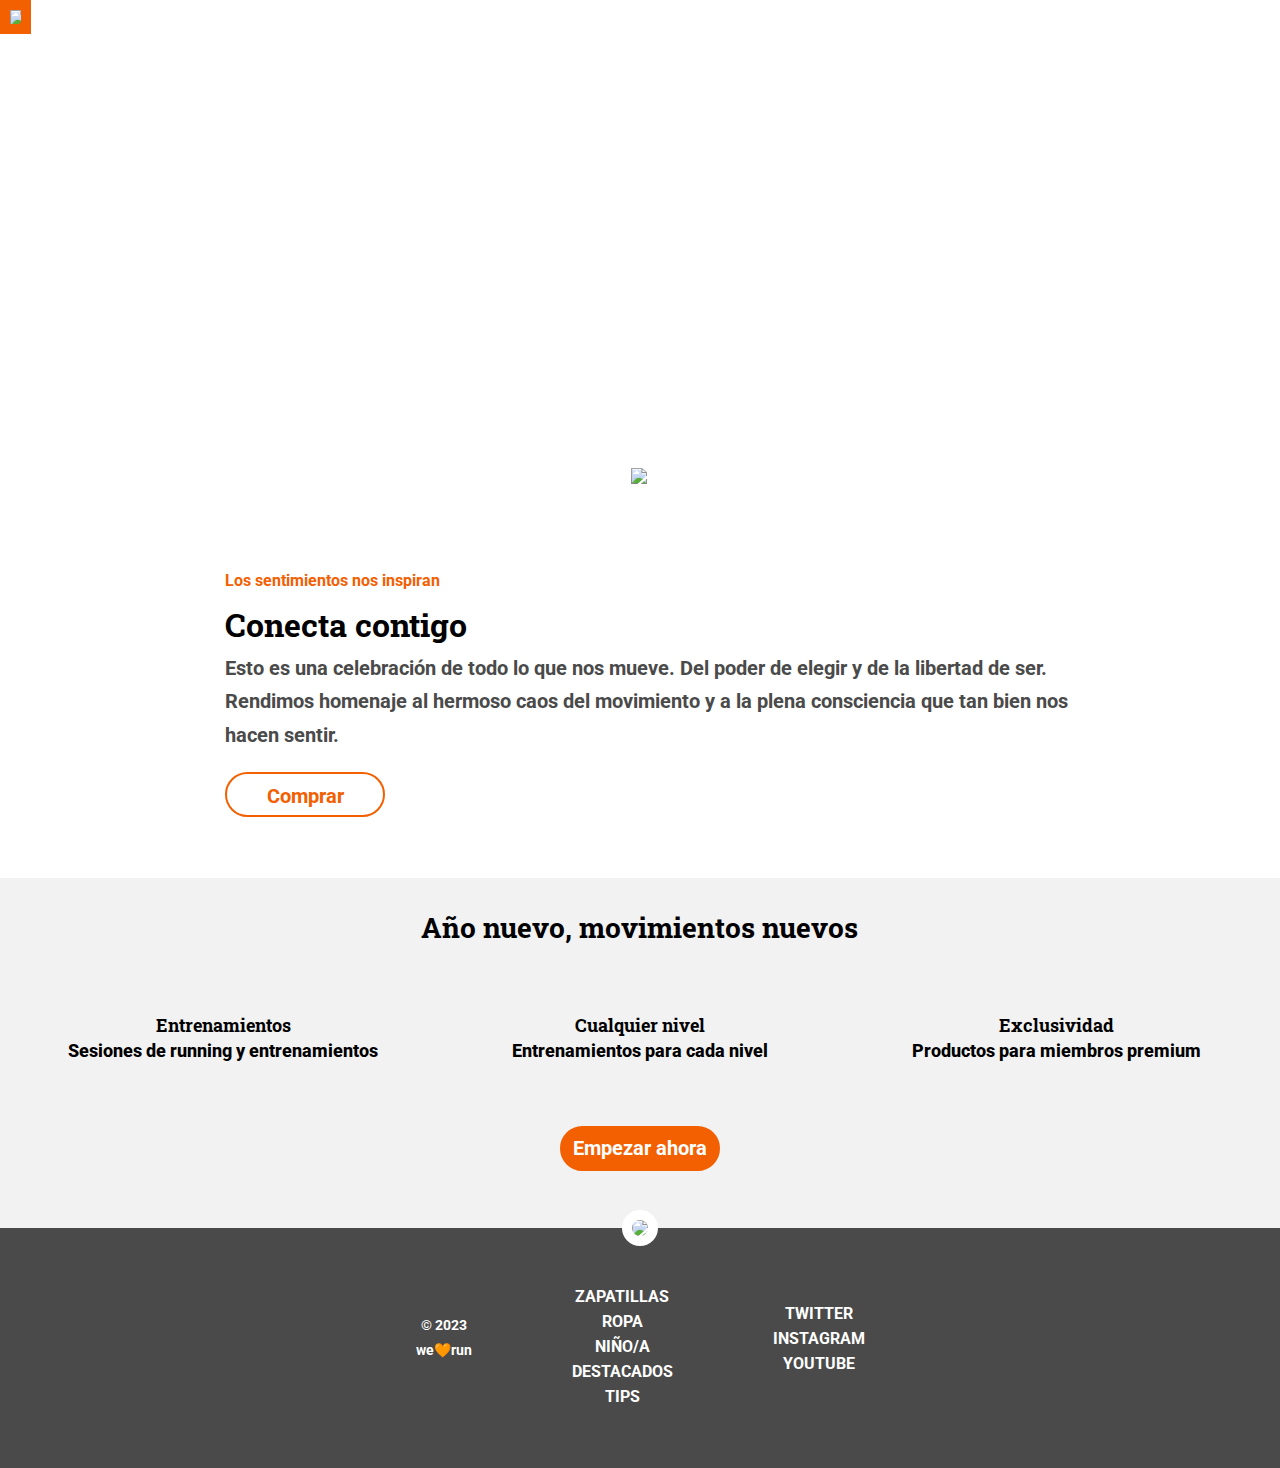
==== docs/index.html @ b7ae0f53 "Update docs" ====
<!DOCTYPE html>
<html lang="en">
  <head>
    <meta charset="UTF-8" />
    <meta http-equiv="X-UA-Compatible" content="IE=edge" />
    <meta name="viewport" content="width=device-width, initial-scale=1.0" />
    <link
      href="https://fonts.googleapis.com/css2?family=Roboto:wght@100&display=swap"
      rel="stylesheet"
    />
    <link
      href="https://fonts.googleapis.com/css2?family=Roboto+Slab&family=Roboto:wght@100&display=swap"
      rel="stylesheet"
    />
    <link rel="stylesheet" href="./assets/css/main.css" />
    <title>Anonymus Proxy</title>
  </head>
  <body>
    <header class="header" id="header">
      <nav class="header-nav">
        <img
          class="header-img-menu"
          src="./assets/images/ico-menu.svg"
          alt="icono de hamburguesa"
          />
      </nav>
    </header>


    <main>
      <section id=hero class="hero">
          <figure class="hero-figure">
            <h1 class="hero-title">Hasta un 50% de descuento</h1>
            <p class="hero-p">Ya están aquí las ofertas de fin de temporada</p>
            <a class="hero-img-arrow-a" href="./index.html#newyear"><img class="hero-img-arrow" src="./assets/images/ico-scroll-down.svg"></img></a>
          </figure>
       </section>
      <section class="section-conect">
        <articles class="article-conect">
          <h2 class="title-feelings">Los sentimientos nos inspiran</h2>
          <h3 class="title-conect">Conecta contigo</h3>
          <p class="conect-p">
            Esto es una celebración de todo lo que nos mueve. Del poder de elegir y de
            la libertad de ser. Rendimos homenaje al hermoso caos del movimiento y a la
            plena consciencia que tan bien nos hacen sentir.
          </p>
          <button class="button-main-conect">Comprar</button>
        </articles>
      </section>

      <section id="newyear" class="section-newyear">
        <h3 class="title-newyear">Año nuevo, movimientos nuevos</h3>
        <section class="three-elements">
          <article class="article-one">
            <h3 class="title-article-one">Entrenamientos</h3>
            <p class="p-article-one">Sesiones de running y entrenamientos</p>
          </article>
          <article class="article-two">
            <h3 class="title-article-two">Cualquier nivel</h3>
            <p class="p-article-two">Entrenamientos para cada nivel</p>
          </article>
          <article class="article-three">
            <h3 class="title-article-three">Exclusividad</h3>
            <p class="p-article-three">Productos para miembros premium</p>
          </article>
        </section>
        <section class="section-button">
          <button class="button-newyear">Empezar ahora</button>
        </section>
      </section>

    </main>

    <footer class="footer">
      <a class="footer-img-arrow-a" href="./index.html#hero">
        <img class="footer-img-arrow" src="./assets/images/ico-arrow.svg"></img>
      </a>
      <section class="footer-two">
      <nav class="nav-clouthes">
        <ul class="nav-ul">
          <li class="sport"><a href="https://adalab.es/"></a>Zapatillas</li>
          <li class="sport"><a href="https://adalab.es/"></a>Ropa</li>
          <li class="sport"><a href="https://adalab.es/"></a>Niño/a</li>
          <li class="sport"><a href="https://adalab.es/"></a>Destacados</li>
          <li class="sport"><a href="https://adalab.es/"></a>Tips</li>
        </ul>
       </nav> 
       <nav class="nav-socials">
        <ul class="ul-socials">
          <li class="socials"><a href="https://adalab.es/"></a>Twitter</li>
          <li class="socials"><a href="https://adalab.es/"></a>Instagram</li>
          <li class="socials"><a href="https://adalab.es/"></a>Youtube</li>
        </ul>
        </nav>
        <article class="article-copyright">
        <ul class="copyright">
          <li>&copy; 2023</li>
          <li>we🧡run </li>
        </ul>
        </article>
      </section>
    </footer>
  </body>
</html>
---- docs/assets/css/main.css ----
html,body,div,span,applet,object,iframe,h1,h2,h3,h4,h5,h6,p,blockquote,pre,a,abbr,acronym,address,big,cite,code,del,dfn,em,img,ins,kbd,q,s,samp,small,strike,strong,sub,sup,tt,var,b,u,i,center,dl,dt,dd,ol,ul,li,fieldset,form,label,legend,table,caption,tbody,tfoot,thead,tr,th,td,article,aside,canvas,details,embed,figure,figcaption,footer,header,hgroup,menu,nav,output,ruby,section,summary,time,mark,audio,video{margin:0;padding:0;border:0;font-size:100%;font:inherit;vertical-align:baseline}article,aside,details,figcaption,figure,footer,header,hgroup,menu,nav,section{display:block}body{line-height:1}ol,ul{list-style:none}blockquote,q{quotes:none}blockquote:before,blockquote:after,q:before,q:after{content:'';content:none}table{border-collapse:collapse;border-spacing:0}.header-img-menu{width:11.1px;height:13.5px;background-color:#f26002;position:fixed;top:0;padding:10px}.hero{height:528.8px;background-size:cover;background-position:center;background-image:url(../images/cover.jpeg);display:flex;flex-direction:column;justify-content:flex-end}.hero-figure{display:flex;flex-direction:column;align-items:center;padding-bottom:37.8px}.hero-title{font-size:30px;font-family:"Roboto Slab", serif;font-weight:100;color:white;text-align:center;line-height:60px;text-transform:uppercase}.hero-p{font-size:16px;font-family:"Roboto";color:white;text-align:center;padding:0px 42.9px 17px 33.8px;font-weight:bold}.hero-img-arrow-a{width:37.9px;height:35.7px;background-color:white;border-radius:22.5px}.hero-img-arrow{padding:13px 10.1px 20px 9px}@media (min-width: 768px){.hero{text-align:center}.hero-title{font-family:"Roboto Slab", serif;font-size:75px;line-height:1.33}.hero-p{font-size:24px;font-family:"Roboto";line-height:1.17}}@media (min-width: 1200px){.hero-title{font-family:"Roboto Slab", serif;font-size:100px}.hero-p{padding-top:10px;padding-bottom:30px}}.section-conect{padding:34.2px 12px 51px 21px}.title-feelings{font-size:14px;font-family:"Roboto";padding-bottom:10px;color:#f26002;font-weight:bold}.title-conect{font-family:"Roboto Slab", serif;font-size:24px;padding-bottom:11px;font-weight:bold}.conect-p{font-family:"Roboto";font-size:18px;padding-bottom:20px;color:#4a4a4a;line-height:1.67;font-weight:bold}.button-main-conect{background-color:transparent;width:160px;height:45px;border-radius:22.4px;border:solid #f26002 2px;padding:10px 11.4px 10px 11.4px;font-family:"Roboto";font-size:20px;color:#f26002;font-weight:bold}@media (min-width: 768px){.section-conect{margin:10px 39px 41px 25px;padding-bottom:20px}.title-feelings{margin-bottom:10px;font-size:16px}.title-conect{font-size:32px}.conect-p{font-size:20px}}@media (min-width: 1200px){.section-conect{padding-left:200px;padding-right:136px}}.section-newyear{background-color:#f2f2f2;padding:15px 15px 45px 15px;display:grid;grid-template-rows:70px 350px 70px;grid-template-columns:1fr;align-items:center;text-align:center}.three-elements{grid-column:span 1;grid-row:span 1;display:grid;grid-template-columns:1fr;grid-template-rows:116.5px 116.5px 116.5px;align-items:center}.title-newyear{grid-column:span 1;grid-row:span 1;width:20ch;font-weight:bold;font-size:20px;line-height:1.5;font-family:"Roboto Slab", serif;text-align:center;justify-self:center}.article-one{line-height:25px;text-align:center}.title-article-one{font-size:18px;font-family:"Roboto Slab", serif;font-weight:bold}.p-article-one{font-family:"Roboto";font-size:18px;font-weight:800}.article-two{line-height:25px;text-align:center}.title-article-two{font-size:18px;font-family:"Roboto Slab", serif;font-weight:bold}.p-article-two{font-family:"Roboto";font-size:18px;font-weight:800;line-height:25px;width:20ch;display:inline-block}.article-three{line-height:25px;text-align:center}.title-article-three{font-size:18px;font-family:"Roboto Slab", serif;font-weight:bold}.p-article-three{font-family:"Roboto";font-size:18px;font-weight:800;width:20ch;display:inline-block}.section-button{grid-column:span 1;grid-row:span 1;text-align:center}.button-newyear{width:160px;height:45px;background-color:#f26002;border-radius:22.4px;border:solid #f26002 2px;font-family:"Roboto";font-size:20px;color:white;font-weight:bold}@media (min-width: 768px){.section-newyear{grid-template-rows:70px 150px 70px;grid-template-columns:1fr 1fr 1fr}.title-newyear{width:30ch;font-size:28px;grid-row:span 1;grid-column:span 3}.three-elements{grid-template-columns:1fr 1fr 1fr;grid-template-rows:150px;grid-row:span 1;grid-column:span 3}.section-button{grid-row:span 1;grid-column:span 3}}@media (min-width: 1200px){.title-newyear{justify-self:center}.p-article-two{width:100%}.p-article-three{width:100%}}.footer{background-color:#4a4a4a;display:flex;flex-direction:column;justify-content:center;align-items:center;height:465px}.footer-two{display:flex;flex-direction:column;align-items:center;justify-content:center}.footer-img-arrow{background-color:white;position:relative;top:0;padding:10px;border-radius:22.5px;margin-top:-25px}.footer-img-arrow{transform:translateY(-15px)}.nav-clouthes{font-size:16px;font-family:Roboto;color:white;line-height:25px;text-align:center;margin-bottom:50px;font-weight:bold;text-transform:uppercase;margin-top:30px}.ul-socials{font-family:Roboto;color:white;line-height:25px;text-align:center;margin-bottom:35px;font-weight:bold;text-transform:uppercase}.copyright{font-family:Roboto;font-size:14px;line-height:25px;color:white;text-align:center;font-weight:bold;text-transform:lowercase;margin-bottom:36px}@media (min-width: 768px){.footer{height:240px}.footer-img-arrow{transform:translateY(-5px)}.footer-two{display:flex;flex-direction:row;justify-content:center;gap:100px}.article-copyright{order:-1}}:root{box-sizing:border-box}
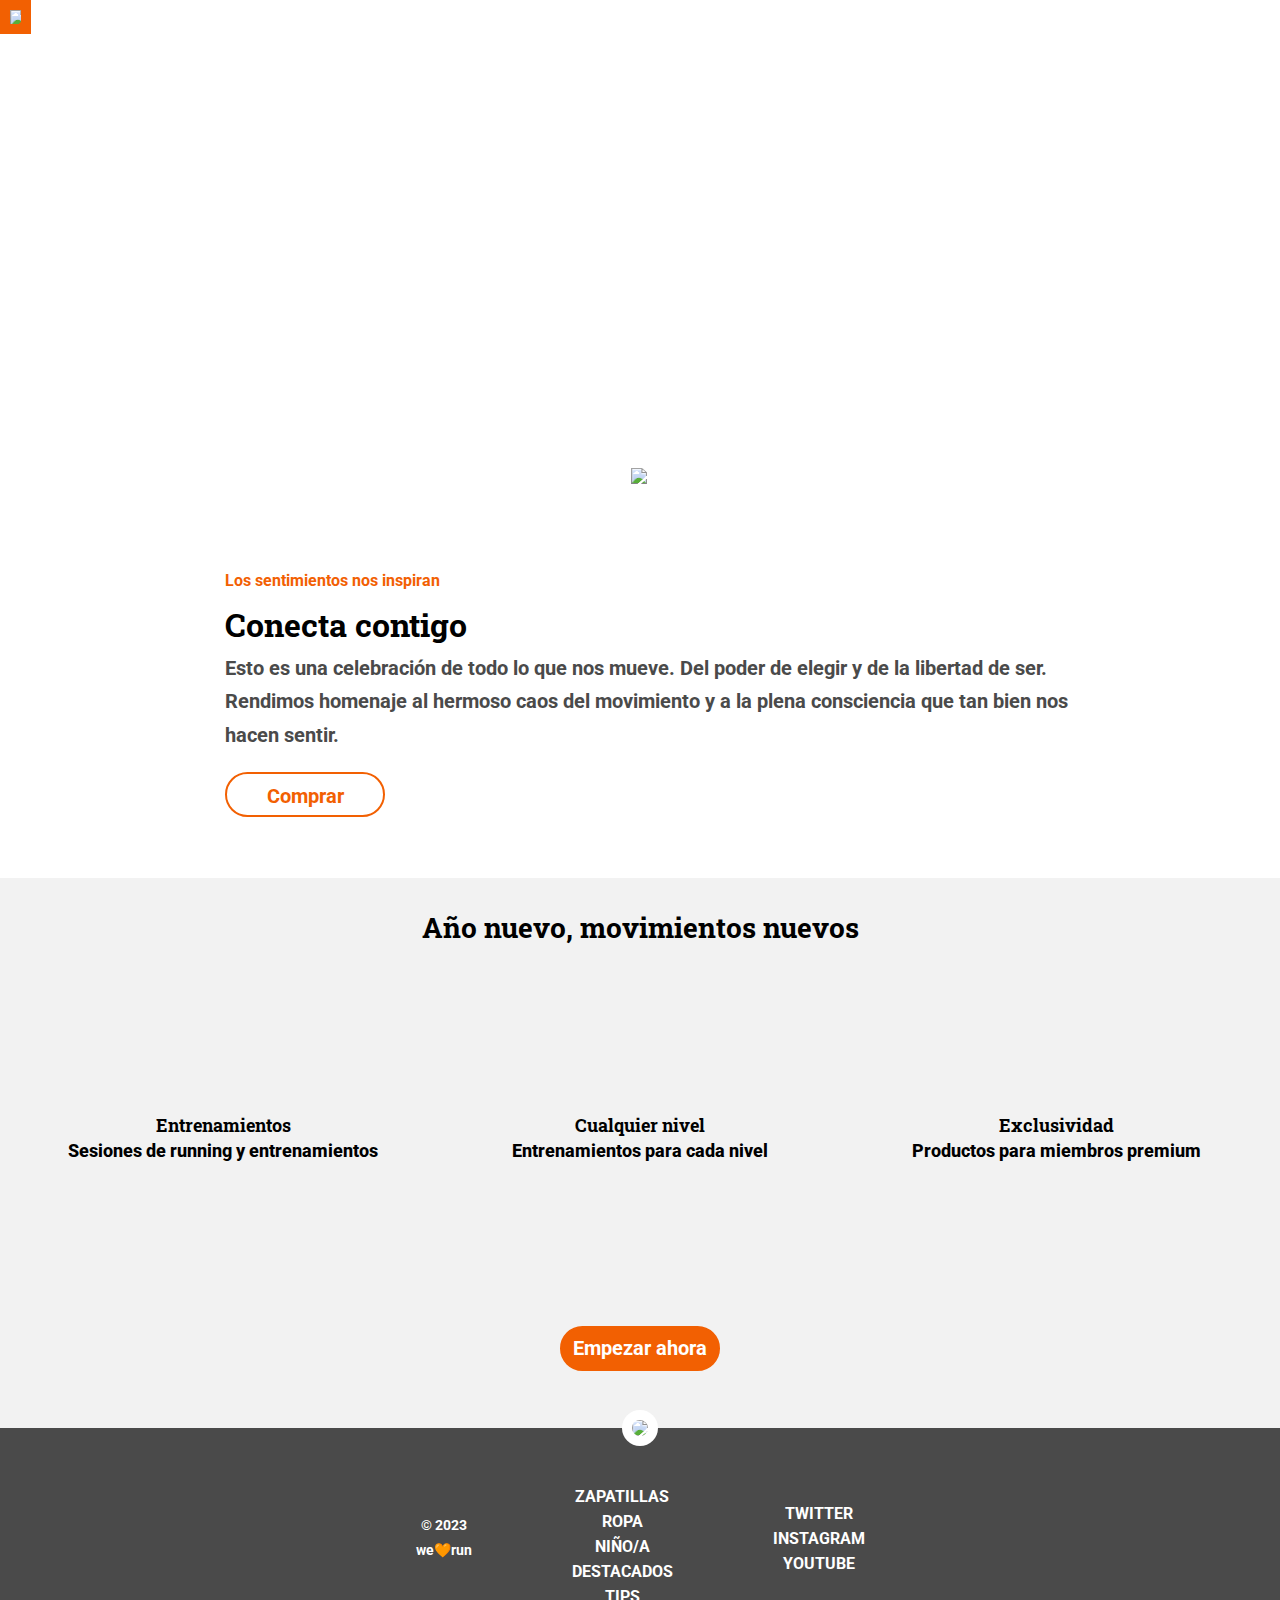
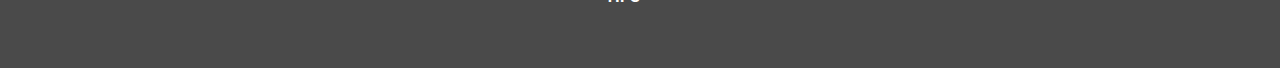
==== commit baa4c698: "Update docs" ====
--- a/docs/index.html
+++ b/docs/index.html
@@ -48,7 +48,7 @@
         </articles>
       </section>
 
-      <section id="newyear" class="section-newyear">
+      <section id="newyear" class="section__newyear">
         <h3 class="title-newyear">Año nuevo, movimientos nuevos</h3>
         <section class="three-elements">
           <article class="article-one">
--- a/docs/assets/css/main.css
+++ b/docs/assets/css/main.css
@@ -1 +1 @@
-html,body,div,span,applet,object,iframe,h1,h2,h3,h4,h5,h6,p,blockquote,pre,a,abbr,acronym,address,big,cite,code,del,dfn,em,img,ins,kbd,q,s,samp,small,strike,strong,sub,sup,tt,var,b,u,i,center,dl,dt,dd,ol,ul,li,fieldset,form,label,legend,table,caption,tbody,tfoot,thead,tr,th,td,article,aside,canvas,details,embed,figure,figcaption,footer,header,hgroup,menu,nav,output,ruby,section,summary,time,mark,audio,video{margin:0;padding:0;border:0;font-size:100%;font:inherit;vertical-align:baseline}article,aside,details,figcaption,figure,footer,header,hgroup,menu,nav,section{display:block}body{line-height:1}ol,ul{list-style:none}blockquote,q{quotes:none}blockquote:before,blockquote:after,q:before,q:after{content:'';content:none}table{border-collapse:collapse;border-spacing:0}.header-img-menu{width:11.1px;height:13.5px;background-color:#f26002;position:fixed;top:0;padding:10px}.hero{height:528.8px;background-size:cover;background-position:center;background-image:url(../images/cover.jpeg);display:flex;flex-direction:column;justify-content:flex-end}.hero-figure{display:flex;flex-direction:column;align-items:center;padding-bottom:37.8px}.hero-title{font-size:30px;font-family:"Roboto Slab", serif;font-weight:100;color:white;text-align:center;line-height:60px;text-transform:uppercase}.hero-p{font-size:16px;font-family:"Roboto";color:white;text-align:center;padding:0px 42.9px 17px 33.8px;font-weight:bold}.hero-img-arrow-a{width:37.9px;height:35.7px;background-color:white;border-radius:22.5px}.hero-img-arrow{padding:13px 10.1px 20px 9px}@media (min-width: 768px){.hero{text-align:center}.hero-title{font-family:"Roboto Slab", serif;font-size:75px;line-height:1.33}.hero-p{font-size:24px;font-family:"Roboto";line-height:1.17}}@media (min-width: 1200px){.hero-title{font-family:"Roboto Slab", serif;font-size:100px}.hero-p{padding-top:10px;padding-bottom:30px}}.section-conect{padding:34.2px 12px 51px 21px}.title-feelings{font-size:14px;font-family:"Roboto";padding-bottom:10px;color:#f26002;font-weight:bold}.title-conect{font-family:"Roboto Slab", serif;font-size:24px;padding-bottom:11px;font-weight:bold}.conect-p{font-family:"Roboto";font-size:18px;padding-bottom:20px;color:#4a4a4a;line-height:1.67;font-weight:bold}.button-main-conect{background-color:transparent;width:160px;height:45px;border-radius:22.4px;border:solid #f26002 2px;padding:10px 11.4px 10px 11.4px;font-family:"Roboto";font-size:20px;color:#f26002;font-weight:bold}@media (min-width: 768px){.section-conect{margin:10px 39px 41px 25px;padding-bottom:20px}.title-feelings{margin-bottom:10px;font-size:16px}.title-conect{font-size:32px}.conect-p{font-size:20px}}@media (min-width: 1200px){.section-conect{padding-left:200px;padding-right:136px}}.section-newyear{background-color:#f2f2f2;padding:15px 15px 45px 15px;display:grid;grid-template-rows:70px 350px 70px;grid-template-columns:1fr;align-items:center;text-align:center}.three-elements{grid-column:span 1;grid-row:span 1;display:grid;grid-template-columns:1fr;grid-template-rows:116.5px 116.5px 116.5px;align-items:center}.title-newyear{grid-column:span 1;grid-row:span 1;width:20ch;font-weight:bold;font-size:20px;line-height:1.5;font-family:"Roboto Slab", serif;text-align:center;justify-self:center}.article-one{line-height:25px;text-align:center}.title-article-one{font-size:18px;font-family:"Roboto Slab", serif;font-weight:bold}.p-article-one{font-family:"Roboto";font-size:18px;font-weight:800}.article-two{line-height:25px;text-align:center}.title-article-two{font-size:18px;font-family:"Roboto Slab", serif;font-weight:bold}.p-article-two{font-family:"Roboto";font-size:18px;font-weight:800;line-height:25px;width:20ch;display:inline-block}.article-three{line-height:25px;text-align:center}.title-article-three{font-size:18px;font-family:"Roboto Slab", serif;font-weight:bold}.p-article-three{font-family:"Roboto";font-size:18px;font-weight:800;width:20ch;display:inline-block}.section-button{grid-column:span 1;grid-row:span 1;text-align:center}.button-newyear{width:160px;height:45px;background-color:#f26002;border-radius:22.4px;border:solid #f26002 2px;font-family:"Roboto";font-size:20px;color:white;font-weight:bold}@media (min-width: 768px){.section-newyear{grid-template-rows:70px 150px 70px;grid-template-columns:1fr 1fr 1fr}.title-newyear{width:30ch;font-size:28px;grid-row:span 1;grid-column:span 3}.three-elements{grid-template-columns:1fr 1fr 1fr;grid-template-rows:150px;grid-row:span 1;grid-column:span 3}.section-button{grid-row:span 1;grid-column:span 3}}@media (min-width: 1200px){.title-newyear{justify-self:center}.p-article-two{width:100%}.p-article-three{width:100%}}.footer{background-color:#4a4a4a;display:flex;flex-direction:column;justify-content:center;align-items:center;height:465px}.footer-two{display:flex;flex-direction:column;align-items:center;justify-content:center}.footer-img-arrow{background-color:white;position:relative;top:0;padding:10px;border-radius:22.5px;margin-top:-25px}.footer-img-arrow{transform:translateY(-15px)}.nav-clouthes{font-size:16px;font-family:Roboto;color:white;line-height:25px;text-align:center;margin-bottom:50px;font-weight:bold;text-transform:uppercase;margin-top:30px}.ul-socials{font-family:Roboto;color:white;line-height:25px;text-align:center;margin-bottom:35px;font-weight:bold;text-transform:uppercase}.copyright{font-family:Roboto;font-size:14px;line-height:25px;color:white;text-align:center;font-weight:bold;text-transform:lowercase;margin-bottom:36px}@media (min-width: 768px){.footer{height:240px}.footer-img-arrow{transform:translateY(-5px)}.footer-two{display:flex;flex-direction:row;justify-content:center;gap:100px}.article-copyright{order:-1}}:root{box-sizing:border-box}
+html,body,div,span,applet,object,iframe,h1,h2,h3,h4,h5,h6,p,blockquote,pre,a,abbr,acronym,address,big,cite,code,del,dfn,em,img,ins,kbd,q,s,samp,small,strike,strong,sub,sup,tt,var,b,u,i,center,dl,dt,dd,ol,ul,li,fieldset,form,label,legend,table,caption,tbody,tfoot,thead,tr,th,td,article,aside,canvas,details,embed,figure,figcaption,footer,header,hgroup,menu,nav,output,ruby,section,summary,time,mark,audio,video{margin:0;padding:0;border:0;font-size:100%;font:inherit;vertical-align:baseline}article,aside,details,figcaption,figure,footer,header,hgroup,menu,nav,section{display:block}body{line-height:1}ol,ul{list-style:none}blockquote,q{quotes:none}blockquote:before,blockquote:after,q:before,q:after{content:'';content:none}table{border-collapse:collapse;border-spacing:0}.header-img-menu{width:11.1px;height:13.5px;background-color:#f26002;position:fixed;top:0;padding:10px}.hero{height:528.8px;background-size:cover;background-position:center;background-image:url(../images/cover.jpeg);display:flex;flex-direction:column;justify-content:flex-end}.hero-figure{display:flex;flex-direction:column;align-items:center;padding-bottom:37.8px}.hero-title{font-size:30px;font-family:"Roboto Slab", serif;font-weight:100;color:white;text-align:center;line-height:60px;text-transform:uppercase}.hero-p{font-size:16px;font-family:"Roboto";color:white;text-align:center;padding:0px 42.9px 17px 33.8px;font-weight:bold}.hero-img-arrow-a{width:37.9px;height:35.7px;background-color:white;border-radius:22.5px}.hero-img-arrow{padding:13px 10.1px 20px 9px}@media (min-width: 768px){.hero{text-align:center}.hero-title{font-family:"Roboto Slab", serif;font-size:75px;line-height:1.33}.hero-p{font-size:24px;font-family:"Roboto";line-height:1.17}}@media (min-width: 1200px){.hero-title{font-family:"Roboto Slab", serif;font-size:100px}.hero-p{padding-top:10px;padding-bottom:30px}}.section-conect{padding:34.2px 12px 51px 21px}.title-feelings{font-size:14px;font-family:"Roboto";padding-bottom:10px;color:#f26002;font-weight:bold}.title-conect{font-family:"Roboto Slab", serif;font-size:24px;padding-bottom:11px;font-weight:bold}.conect-p{font-family:"Roboto";font-size:18px;padding-bottom:20px;color:#4a4a4a;line-height:1.67;font-weight:bold}.button-main-conect{background-color:transparent;width:160px;height:45px;border-radius:22.4px;border:solid #f26002 2px;padding:10px 11.4px 10px 11.4px;font-family:"Roboto";font-size:20px;color:#f26002;font-weight:bold}@media (min-width: 768px){.section-conect{margin:10px 39px 41px 25px;padding-bottom:20px}.title-feelings{margin-bottom:10px;font-size:16px}.title-conect{font-size:32px}.conect-p{font-size:20px}}@media (min-width: 1200px){.section-conect{padding-left:200px;padding-right:136px}}.section__newyear{background-color:#f2f2f2;padding:15px 15px 45px 15px;display:grid;grid-template-rows:70px 350px 70px;grid-template-columns:1fr;align-items:center;text-align:center}.three-elements{grid-column:span 1;grid-row:span 1;display:grid;grid-template-columns:1fr;grid-template-rows:116.5px 116.5px 116.5px;align-items:center}.title-newyear{grid-column:span 1;grid-row:span 1;width:20ch;font-weight:bold;font-size:20px;line-height:1.5;font-family:"Roboto Slab", serif;text-align:center;justify-self:center}.article-one{line-height:25px;text-align:center}.title-article-one{font-size:18px;font-family:"Roboto Slab", serif;font-weight:bold}.p-article-one{font-family:"Roboto";font-size:18px;font-weight:800}.article-two{line-height:25px;text-align:center}.title-article-two{font-size:18px;font-family:"Roboto Slab", serif;font-weight:bold}.p-article-two{font-family:"Roboto";font-size:18px;font-weight:800;line-height:25px;width:20ch;display:inline-block}.article-three{line-height:25px;text-align:center}.title-article-three{font-size:18px;font-family:"Roboto Slab", serif;font-weight:bold}.p-article-three{font-family:"Roboto";font-size:18px;font-weight:800;width:20ch;display:inline-block}.section-button{grid-column:span 1;grid-row:span 1;text-align:center}.button-newyear{width:160px;height:45px;background-color:#f26002;border-radius:22.4px;border:solid #f26002 2px;font-family:"Roboto";font-size:20px;color:white;font-weight:bold}@media (min-width: 768px){.section-newyear{grid-template-rows:70px 150px 70px;grid-template-columns:1fr 1fr 1fr}.title-newyear{width:30ch;font-size:28px;grid-row:span 1;grid-column:span 3}.three-elements{grid-template-columns:1fr 1fr 1fr;grid-template-rows:150px;grid-row:span 1;grid-column:span 3}.section-button{grid-row:span 1;grid-column:span 3}}@media (min-width: 1200px){.title-newyear{justify-self:center}.p-article-two{width:100%}.p-article-three{width:100%}}.footer{background-color:#4a4a4a;display:flex;flex-direction:column;justify-content:center;align-items:center;height:465px}.footer-two{display:flex;flex-direction:column;align-items:center;justify-content:center}.footer-img-arrow{background-color:white;position:relative;top:0;padding:10px;border-radius:22.5px;margin-top:-25px}.footer-img-arrow{transform:translateY(-15px)}.nav-clouthes{font-size:16px;font-family:Roboto;color:white;line-height:25px;text-align:center;margin-bottom:50px;font-weight:bold;text-transform:uppercase;margin-top:30px}.ul-socials{font-family:Roboto;color:white;line-height:25px;text-align:center;margin-bottom:35px;font-weight:bold;text-transform:uppercase}.copyright{font-family:Roboto;font-size:14px;line-height:25px;color:white;text-align:center;font-weight:bold;text-transform:lowercase;margin-bottom:36px}@media (min-width: 768px){.footer{height:240px}.footer-img-arrow{transform:translateY(-5px)}.footer-two{display:flex;flex-direction:row;justify-content:center;gap:100px}.article-copyright{order:-1}}:root{box-sizing:border-box}
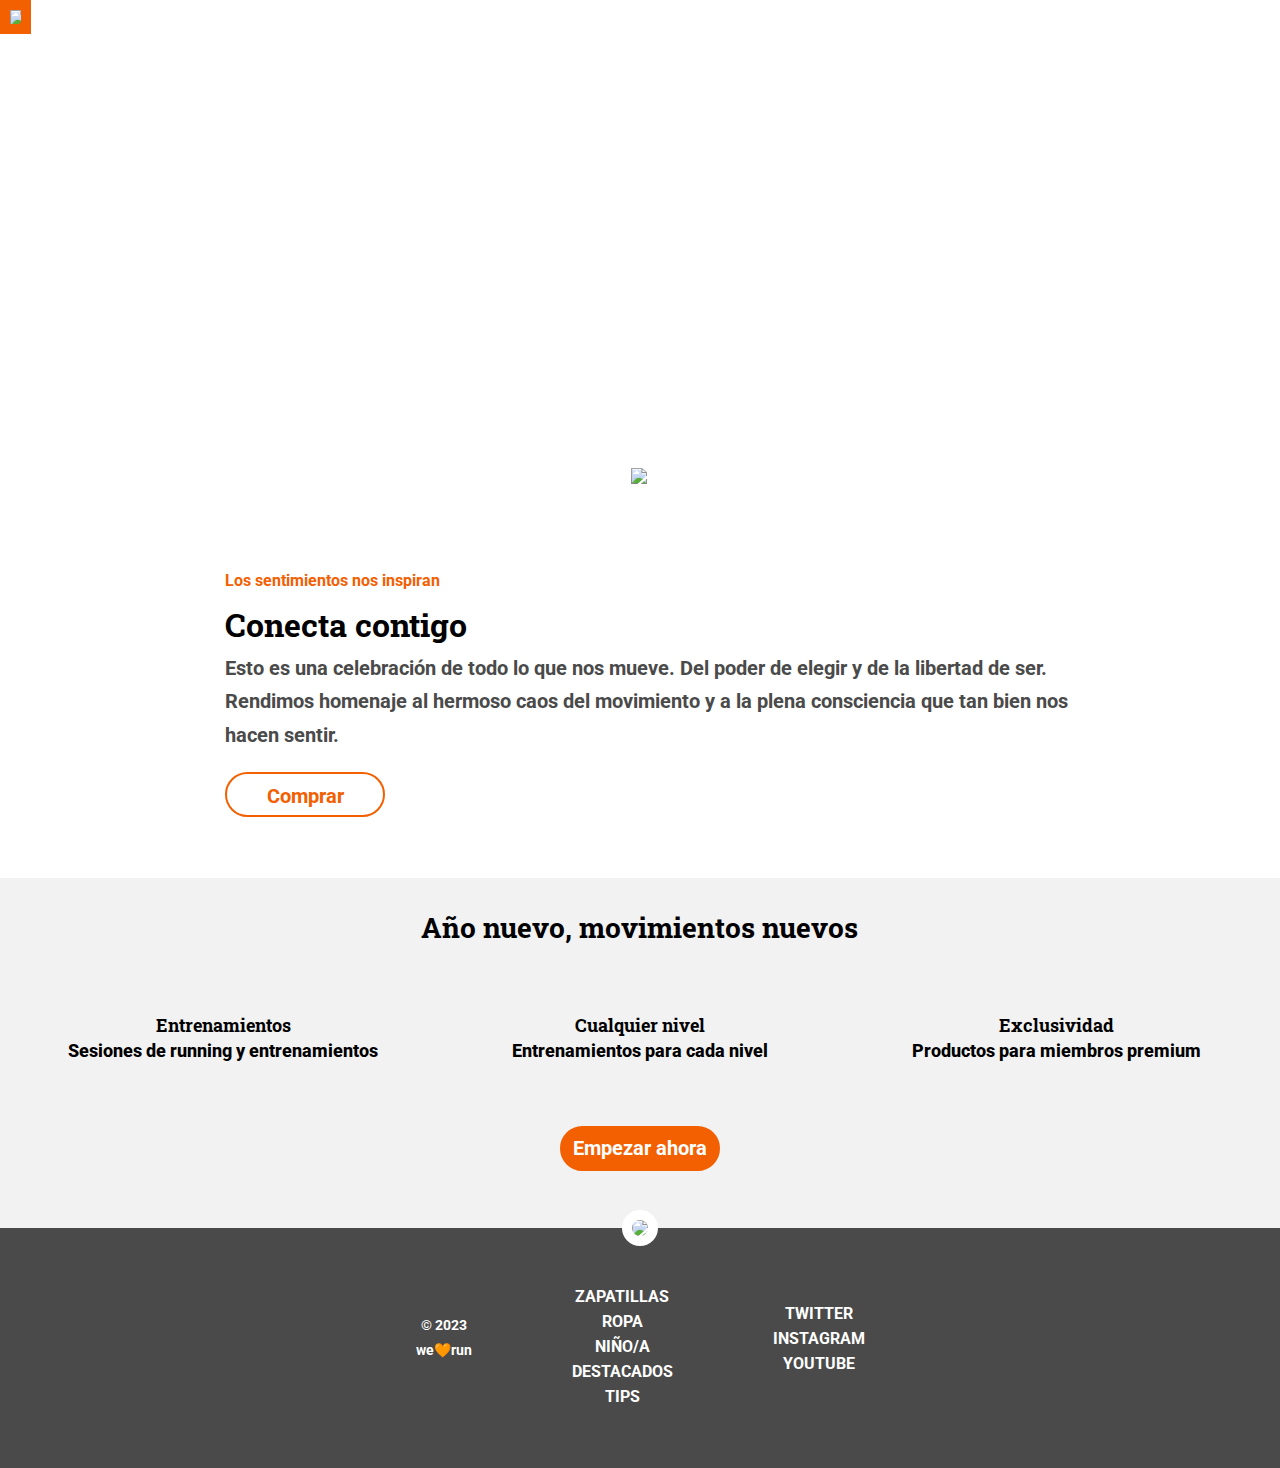
==== commit 8936cda3: "Update docs" ====
--- a/docs/index.html
+++ b/docs/index.html
@@ -48,7 +48,7 @@
         </articles>
       </section>
 
-      <section id="newyear" class="section__newyear">
+      <section id="newyear" class="section-newyear">
         <h3 class="title-newyear">Año nuevo, movimientos nuevos</h3>
         <section class="three-elements">
           <article class="article-one">
--- a/docs/assets/css/main.css
+++ b/docs/assets/css/main.css
@@ -1 +1 @@
-html,body,div,span,applet,object,iframe,h1,h2,h3,h4,h5,h6,p,blockquote,pre,a,abbr,acronym,address,big,cite,code,del,dfn,em,img,ins,kbd,q,s,samp,small,strike,strong,sub,sup,tt,var,b,u,i,center,dl,dt,dd,ol,ul,li,fieldset,form,label,legend,table,caption,tbody,tfoot,thead,tr,th,td,article,aside,canvas,details,embed,figure,figcaption,footer,header,hgroup,menu,nav,output,ruby,section,summary,time,mark,audio,video{margin:0;padding:0;border:0;font-size:100%;font:inherit;vertical-align:baseline}article,aside,details,figcaption,figure,footer,header,hgroup,menu,nav,section{display:block}body{line-height:1}ol,ul{list-style:none}blockquote,q{quotes:none}blockquote:before,blockquote:after,q:before,q:after{content:'';content:none}table{border-collapse:collapse;border-spacing:0}.header-img-menu{width:11.1px;height:13.5px;background-color:#f26002;position:fixed;top:0;padding:10px}.hero{height:528.8px;background-size:cover;background-position:center;background-image:url(../images/cover.jpeg);display:flex;flex-direction:column;justify-content:flex-end}.hero-figure{display:flex;flex-direction:column;align-items:center;padding-bottom:37.8px}.hero-title{font-size:30px;font-family:"Roboto Slab", serif;font-weight:100;color:white;text-align:center;line-height:60px;text-transform:uppercase}.hero-p{font-size:16px;font-family:"Roboto";color:white;text-align:center;padding:0px 42.9px 17px 33.8px;font-weight:bold}.hero-img-arrow-a{width:37.9px;height:35.7px;background-color:white;border-radius:22.5px}.hero-img-arrow{padding:13px 10.1px 20px 9px}@media (min-width: 768px){.hero{text-align:center}.hero-title{font-family:"Roboto Slab", serif;font-size:75px;line-height:1.33}.hero-p{font-size:24px;font-family:"Roboto";line-height:1.17}}@media (min-width: 1200px){.hero-title{font-family:"Roboto Slab", serif;font-size:100px}.hero-p{padding-top:10px;padding-bottom:30px}}.section-conect{padding:34.2px 12px 51px 21px}.title-feelings{font-size:14px;font-family:"Roboto";padding-bottom:10px;color:#f26002;font-weight:bold}.title-conect{font-family:"Roboto Slab", serif;font-size:24px;padding-bottom:11px;font-weight:bold}.conect-p{font-family:"Roboto";font-size:18px;padding-bottom:20px;color:#4a4a4a;line-height:1.67;font-weight:bold}.button-main-conect{background-color:transparent;width:160px;height:45px;border-radius:22.4px;border:solid #f26002 2px;padding:10px 11.4px 10px 11.4px;font-family:"Roboto";font-size:20px;color:#f26002;font-weight:bold}@media (min-width: 768px){.section-conect{margin:10px 39px 41px 25px;padding-bottom:20px}.title-feelings{margin-bottom:10px;font-size:16px}.title-conect{font-size:32px}.conect-p{font-size:20px}}@media (min-width: 1200px){.section-conect{padding-left:200px;padding-right:136px}}.section__newyear{background-color:#f2f2f2;padding:15px 15px 45px 15px;display:grid;grid-template-rows:70px 350px 70px;grid-template-columns:1fr;align-items:center;text-align:center}.three-elements{grid-column:span 1;grid-row:span 1;display:grid;grid-template-columns:1fr;grid-template-rows:116.5px 116.5px 116.5px;align-items:center}.title-newyear{grid-column:span 1;grid-row:span 1;width:20ch;font-weight:bold;font-size:20px;line-height:1.5;font-family:"Roboto Slab", serif;text-align:center;justify-self:center}.article-one{line-height:25px;text-align:center}.title-article-one{font-size:18px;font-family:"Roboto Slab", serif;font-weight:bold}.p-article-one{font-family:"Roboto";font-size:18px;font-weight:800}.article-two{line-height:25px;text-align:center}.title-article-two{font-size:18px;font-family:"Roboto Slab", serif;font-weight:bold}.p-article-two{font-family:"Roboto";font-size:18px;font-weight:800;line-height:25px;width:20ch;display:inline-block}.article-three{line-height:25px;text-align:center}.title-article-three{font-size:18px;font-family:"Roboto Slab", serif;font-weight:bold}.p-article-three{font-family:"Roboto";font-size:18px;font-weight:800;width:20ch;display:inline-block}.section-button{grid-column:span 1;grid-row:span 1;text-align:center}.button-newyear{width:160px;height:45px;background-color:#f26002;border-radius:22.4px;border:solid #f26002 2px;font-family:"Roboto";font-size:20px;color:white;font-weight:bold}@media (min-width: 768px){.section-newyear{grid-template-rows:70px 150px 70px;grid-template-columns:1fr 1fr 1fr}.title-newyear{width:30ch;font-size:28px;grid-row:span 1;grid-column:span 3}.three-elements{grid-template-columns:1fr 1fr 1fr;grid-template-rows:150px;grid-row:span 1;grid-column:span 3}.section-button{grid-row:span 1;grid-column:span 3}}@media (min-width: 1200px){.title-newyear{justify-self:center}.p-article-two{width:100%}.p-article-three{width:100%}}.footer{background-color:#4a4a4a;display:flex;flex-direction:column;justify-content:center;align-items:center;height:465px}.footer-two{display:flex;flex-direction:column;align-items:center;justify-content:center}.footer-img-arrow{background-color:white;position:relative;top:0;padding:10px;border-radius:22.5px;margin-top:-25px}.footer-img-arrow{transform:translateY(-15px)}.nav-clouthes{font-size:16px;font-family:Roboto;color:white;line-height:25px;text-align:center;margin-bottom:50px;font-weight:bold;text-transform:uppercase;margin-top:30px}.ul-socials{font-family:Roboto;color:white;line-height:25px;text-align:center;margin-bottom:35px;font-weight:bold;text-transform:uppercase}.copyright{font-family:Roboto;font-size:14px;line-height:25px;color:white;text-align:center;font-weight:bold;text-transform:lowercase;margin-bottom:36px}@media (min-width: 768px){.footer{height:240px}.footer-img-arrow{transform:translateY(-5px)}.footer-two{display:flex;flex-direction:row;justify-content:center;gap:100px}.article-copyright{order:-1}}:root{box-sizing:border-box}
+html,body,div,span,applet,object,iframe,h1,h2,h3,h4,h5,h6,p,blockquote,pre,a,abbr,acronym,address,big,cite,code,del,dfn,em,img,ins,kbd,q,s,samp,small,strike,strong,sub,sup,tt,var,b,u,i,center,dl,dt,dd,ol,ul,li,fieldset,form,label,legend,table,caption,tbody,tfoot,thead,tr,th,td,article,aside,canvas,details,embed,figure,figcaption,footer,header,hgroup,menu,nav,output,ruby,section,summary,time,mark,audio,video{margin:0;padding:0;border:0;font-size:100%;font:inherit;vertical-align:baseline}article,aside,details,figcaption,figure,footer,header,hgroup,menu,nav,section{display:block}body{line-height:1}ol,ul{list-style:none}blockquote,q{quotes:none}blockquote:before,blockquote:after,q:before,q:after{content:'';content:none}table{border-collapse:collapse;border-spacing:0}.header-img-menu{width:11.1px;height:13.5px;background-color:#f26002;position:fixed;top:0;padding:10px}.hero{height:528.8px;background-size:cover;background-position:center;background-image:url(../images/cover.jpeg);display:flex;flex-direction:column;justify-content:flex-end}.hero-figure{display:flex;flex-direction:column;align-items:center;padding-bottom:37.8px}.hero-title{font-size:30px;font-family:"Roboto Slab", serif;font-weight:100;color:white;text-align:center;line-height:60px;text-transform:uppercase}.hero-p{font-size:16px;font-family:"Roboto";color:white;text-align:center;padding:0px 42.9px 17px 33.8px;font-weight:bold}.hero-img-arrow-a{width:37.9px;height:35.7px;background-color:white;border-radius:22.5px}.hero-img-arrow{padding:13px 10.1px 20px 9px}@media (min-width: 768px){.hero{text-align:center}.hero-title{font-family:"Roboto Slab", serif;font-size:75px;line-height:1.33}.hero-p{font-size:24px;font-family:"Roboto";line-height:1.17}}@media (min-width: 1200px){.hero-title{font-family:"Roboto Slab", serif;font-size:100px}.hero-p{padding-top:10px;padding-bottom:30px}}.section-conect{padding:34.2px 12px 51px 21px}.title-feelings{font-size:14px;font-family:"Roboto";padding-bottom:10px;color:#f26002;font-weight:bold}.title-conect{font-family:"Roboto Slab", serif;font-size:24px;padding-bottom:11px;font-weight:bold}.conect-p{font-family:"Roboto";font-size:18px;padding-bottom:20px;color:#4a4a4a;line-height:1.67;font-weight:bold}.button-main-conect{background-color:transparent;width:160px;height:45px;border-radius:22.4px;border:solid #f26002 2px;padding:10px 11.4px 10px 11.4px;font-family:"Roboto";font-size:20px;color:#f26002;font-weight:bold}@media (min-width: 768px){.section-conect{margin:10px 39px 41px 25px;padding-bottom:20px}.title-feelings{margin-bottom:10px;font-size:16px}.title-conect{font-size:32px}.conect-p{font-size:20px}}@media (min-width: 1200px){.section-conect{padding-left:200px;padding-right:136px}}.section-newyear{background-color:#f2f2f2;padding:15px 15px 45px 15px;display:grid;grid-template-rows:70px 350px 70px;grid-template-columns:1fr;align-items:center;text-align:center}.three-elements{grid-column:span 1;grid-row:span 1;display:grid;grid-template-columns:1fr;grid-template-rows:116.5px 116.5px 116.5px;align-items:center}.title-newyear{grid-column:span 1;grid-row:span 1;width:20ch;font-weight:bold;font-size:20px;line-height:1.5;font-family:"Roboto Slab", serif;text-align:center;justify-self:center}.article-one{line-height:25px;text-align:center}.title-article-one{font-size:18px;font-family:"Roboto Slab", serif;font-weight:bold}.p-article-one{font-family:"Roboto";font-size:18px;font-weight:800}.article-two{line-height:25px;text-align:center}.title-article-two{font-size:18px;font-family:"Roboto Slab", serif;font-weight:bold}.p-article-two{font-family:"Roboto";font-size:18px;font-weight:800;line-height:25px;width:20ch;display:inline-block}.article-three{line-height:25px;text-align:center}.title-article-three{font-size:18px;font-family:"Roboto Slab", serif;font-weight:bold}.p-article-three{font-family:"Roboto";font-size:18px;font-weight:800;width:20ch;display:inline-block}.section-button{grid-column:span 1;grid-row:span 1;text-align:center}.button-newyear{width:160px;height:45px;background-color:#f26002;border-radius:22.4px;border:solid #f26002 2px;font-family:"Roboto";font-size:20px;color:white;font-weight:bold}@media (min-width: 768px){.section-newyear{grid-template-rows:70px 150px 70px;grid-template-columns:1fr 1fr 1fr}.title-newyear{width:30ch;font-size:28px;grid-row:span 1;grid-column:span 3}.three-elements{grid-template-columns:1fr 1fr 1fr;grid-template-rows:150px;grid-row:span 1;grid-column:span 3}.section-button{grid-row:span 1;grid-column:span 3}}@media (min-width: 1200px){.title-newyear{justify-self:center}.p-article-two{width:100%}.p-article-three{width:100%}}.footer{background-color:#4a4a4a;display:flex;flex-direction:column;justify-content:center;align-items:center;height:465px}.footer-two{display:flex;flex-direction:column;align-items:center;justify-content:center}.footer-img-arrow{background-color:white;position:relative;top:0;padding:10px;border-radius:22.5px;margin-top:-25px}.footer-img-arrow{transform:translateY(-15px)}.nav-clouthes{font-size:16px;font-family:Roboto;color:white;line-height:25px;text-align:center;margin-bottom:50px;font-weight:bold;text-transform:uppercase;margin-top:30px}.ul-socials{font-family:Roboto;color:white;line-height:25px;text-align:center;margin-bottom:35px;font-weight:bold;text-transform:uppercase}.copyright{font-family:Roboto;font-size:14px;line-height:25px;color:white;text-align:center;font-weight:bold;text-transform:lowercase;margin-bottom:36px}@media (min-width: 768px){.footer{height:240px}.footer-img-arrow{transform:translateY(-5px)}.footer-two{display:flex;flex-direction:row;justify-content:center;gap:100px}.article-copyright{order:-1}}:root{box-sizing:border-box}
